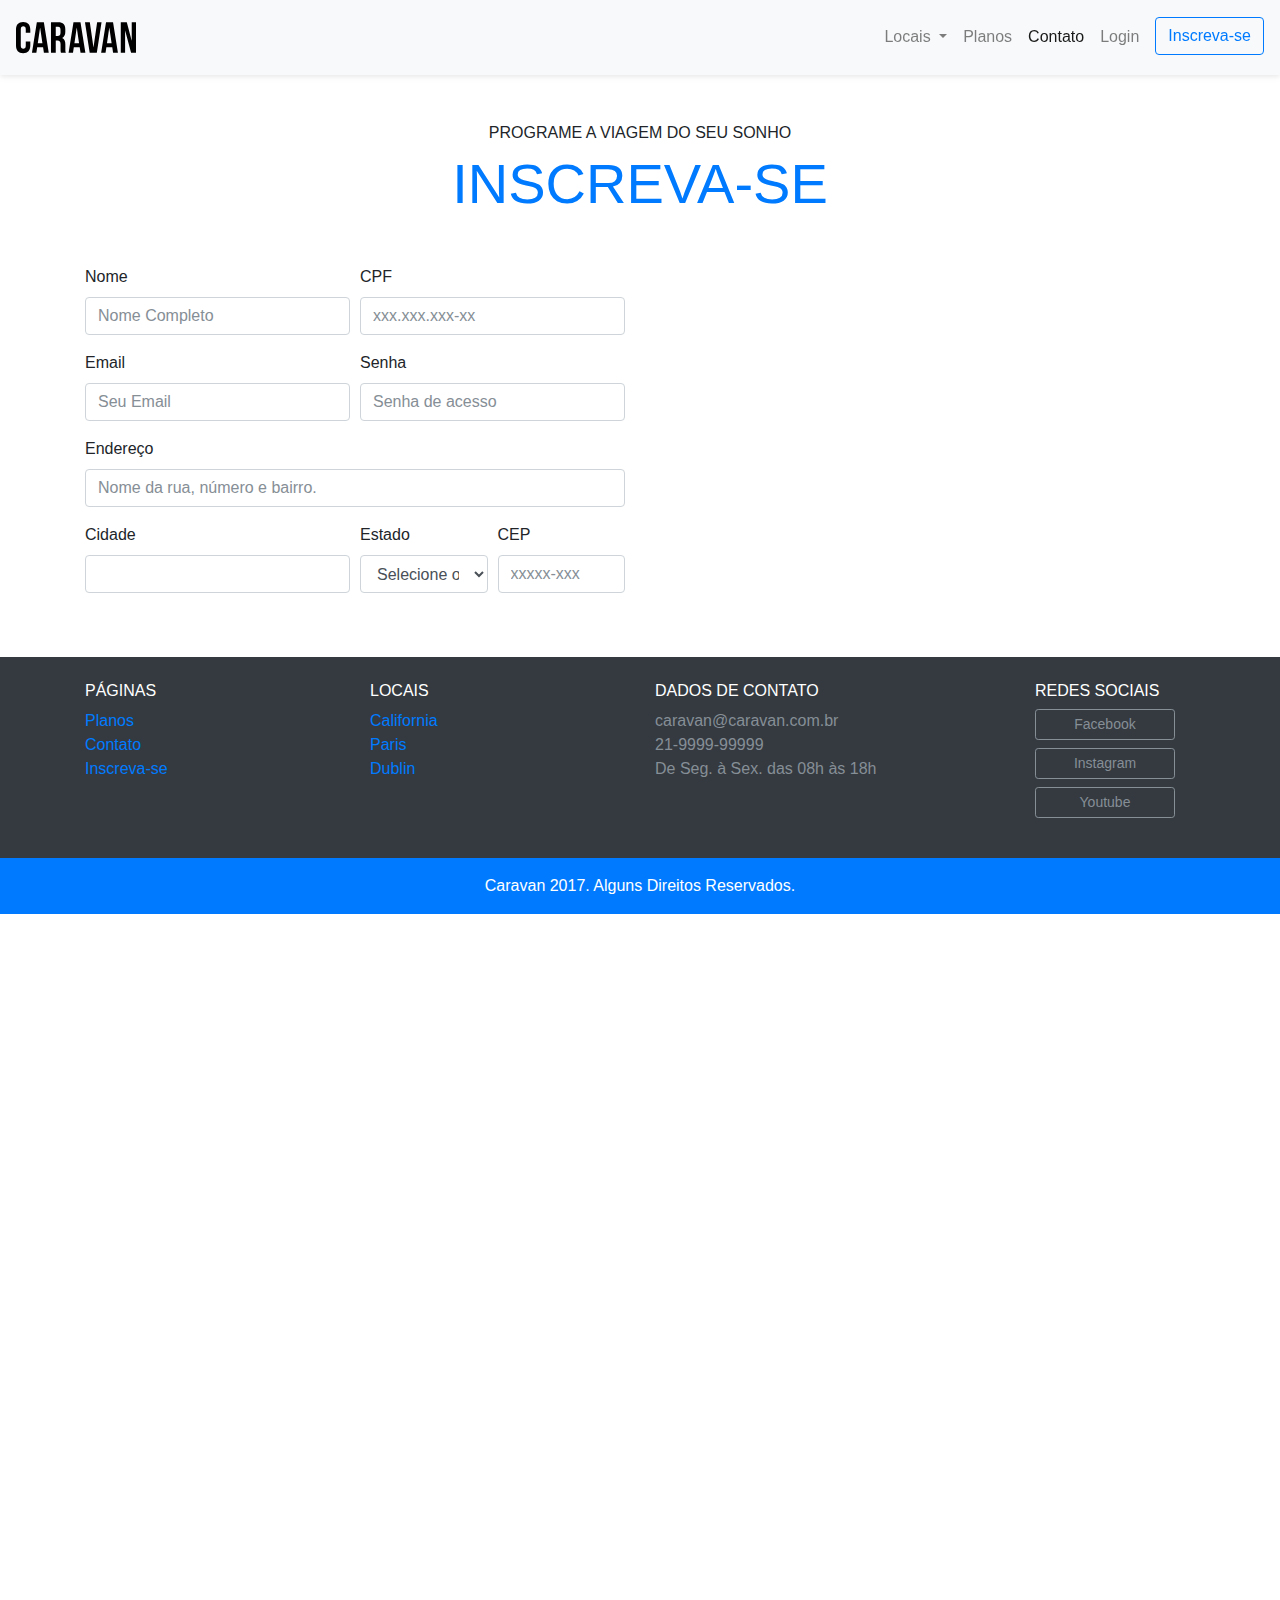
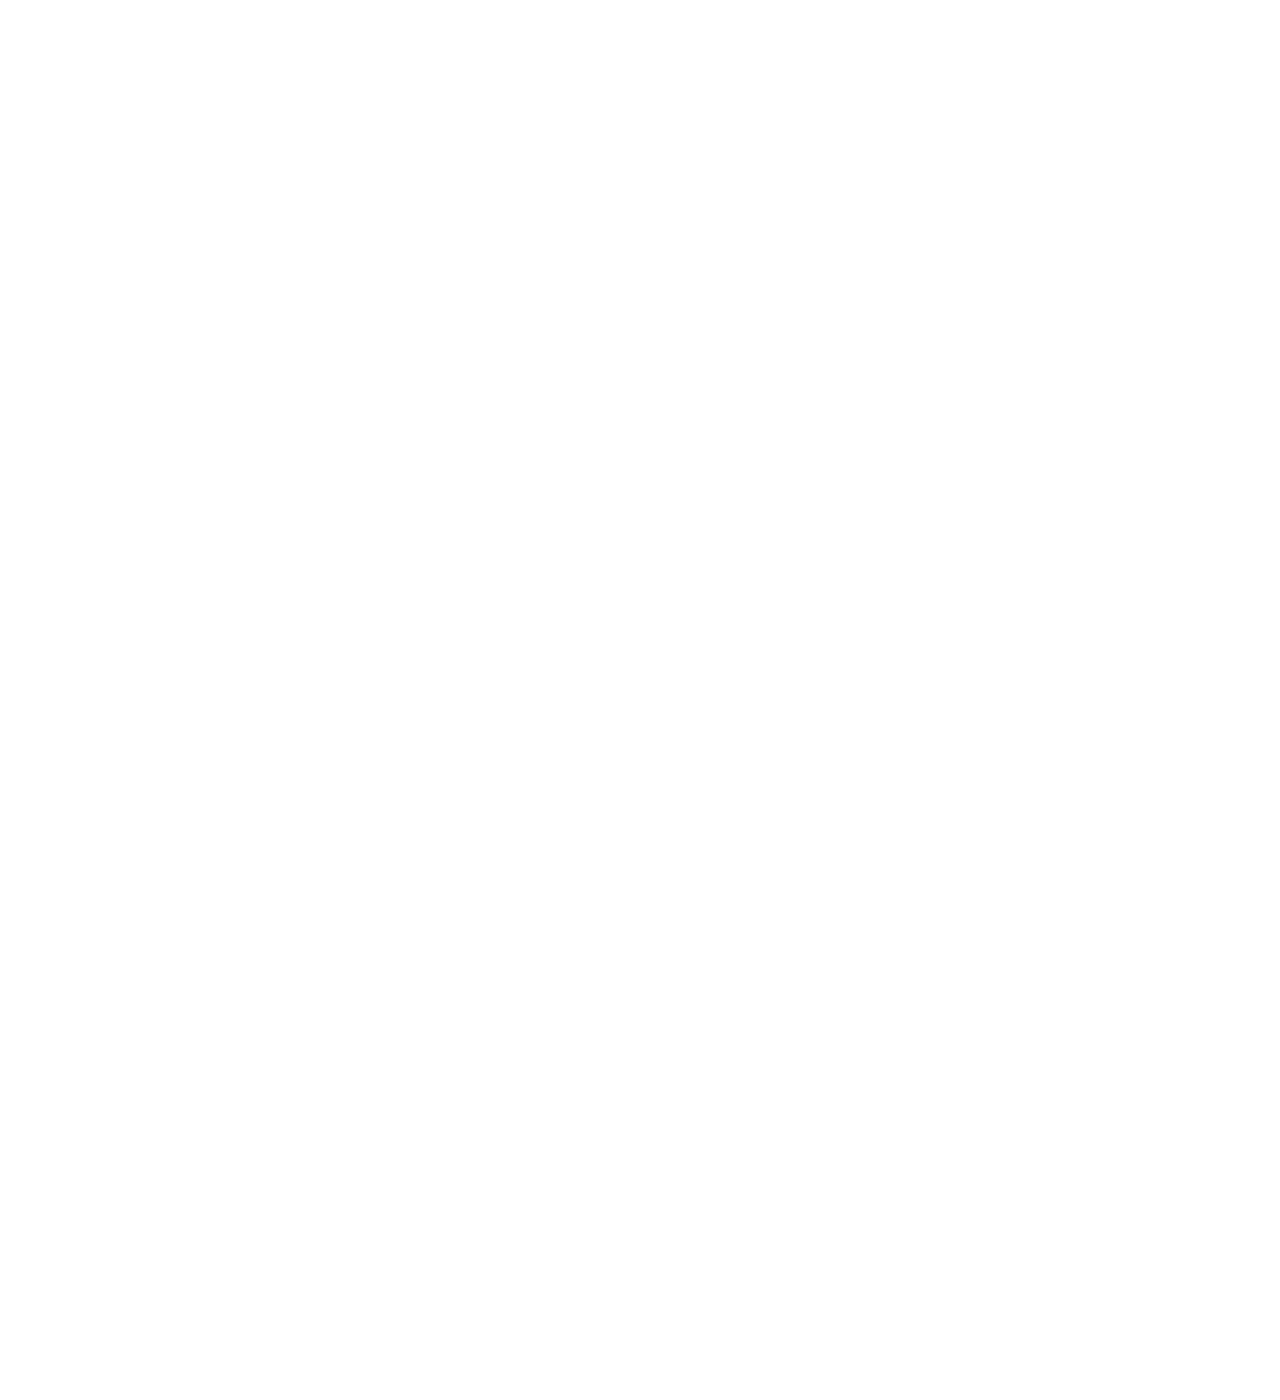
==== inscricao.html @ 4ceb15f2 "create Caravan Project files" ====
<!DOCTYPE html>
<html lang="pt-BR">
<head>
  <meta charset="UTF-8">
  <meta http-equiv="X-UA-Compatible" content="IE=edge">
  <meta name="viewport" content="width=device-width, initial-scale=1.0">
  <link rel="stylesheet" href="css/bootstrap.css">
  <link rel="stylesheet" href="css/style.css">
  <title>Caravan - Inscrição</title>
</head>
  <body>
    <!-- modal -->
    <!-- id modalLogin tem que estar também no botão que será utilizado para abrir o modal -->
    <div class="modal fade" id="modalLogin" tabindex="-1" role="dialog" aria-labelledby="modalLoginTitulo" aria-hidden="true">
      <div class="modal-dialog" role="document">
        <div class="modal-content">
          <div class="modal-header">
            <h5 class="modal-title" id="modalLoginTitulo">Entre na Sua Conta</h5>
            <button type="button" class="close" data-dismiss="modal" aria-label="Close">
              <span aria-hidden="true">&times;</span>
            </button>
          </div>
          <div class="modal-body">           
            <!-- form modal -->
            <form>
              <div class="form-group">
                <label for="loginEmail">Email address</label>
                <input type="email" class="form-control" id="loginEmail" aria-describedby="emailHelp" >
                <!-- mensagem q aparece abaixo do campo de email, uma frase. -->
                <!-- <small id="emailHelp" class="form-text text-muted">We'll never share your email with anyone else.</small> --> 
              </div>
              <div class="form-group">
                <label for="loginSenha">Senha</label>
                <input type="password" class="form-control" id="loginSenha" >
              </div>
              
              <button type="submit" class="btn btn-primary">Entrar na Conta</button>
              <small class="form-text text-muted">Esqueceu a senha? <a href="http://">Clique aqui</a></small>
            </form>
            <!-- fim form modal -->
          </div>          
        </div>
      </div>
    </div>
    <!-- fecha modal -->
    
    <header>

      <nav class="navbar navbar-expand-md navbar-light bg-light fixed-top py-3 box-shadow">
        <a href="index.html" class="navbar-brand">
          <img src="img/caravan.svg" alt="Caravan">
        </a>
        
        <button class="navbar-toggler" type="button" data-toggle="collapse" data-target="#navbarSupportedContent" aria-controls="navbarSupportedContent" aria-expanded="false" aria-label="Abrir Navegação">
          <span class="navbar-toggler-icon"></span>
        </button>
        
        <div class="collapse navbar-collapse" id="navbarSupportedContent">
          <ul class="navbar-nav ml-auto">
            <li class="nav-item dropdown">

              <a class="nav-link dropdown-toggle" href="#" id="navbarDropdown" role="button" data-toggle="dropdown" aria-haspopup="true" aria-expanded="false">Locais                
              </a>
              <div class="dropdown-menu" aria-labelledby="navbarDropdown">
                <a class="dropdown-item" href="local.html">California</a>
                <a class="dropdown-item" href="local.html">Paris</a>                
                <a class="dropdown-item" href="local.html">Dublin</a>
              </div>
            </li>
            <li class="nav-item">
              <a class="nav-link" href="planos.html">Planos</a>
            </li>
            <li class="nav-item">
              <a class="nav-link active" href="contato.html">Contato</a>
            </li>
            <li class="nav-item">
              <a class="nav-link" href="#" data-toggle="modal" data-target="#modalLogin" >Login</a>
            </li>
            <li class="nav-item">
              <a class="btn btn-outline-primary ml-md-2" href="inscricao.html">Inscreva-se</a>
            </li>
          </ul>
        </div>
      </nav>

    </header>  
    
    <section class="container">
      <div class="my-5 text-center">
        <span class="h6 d-block ">PROGRAME A VIAGEM DO SEU SONHO</span>
        <h1 class="display-4 text-primary">INSCREVA-SE</h1>
      </div>
    
      <div class="row">
        <form class="col-lg-6" action="">
          <div class="form-row">
            <div class="form-group  col-md-6">
              <label for="inputNome">Nome</label>
              <input type="text" class="form-control" id="inputNome" placeholder="Nome Completo">
            </div>
            <div class="form-group col-md-6">
              <label for="inputCpf">CPF</label>
              <input type="text" class="form-control" id="inputCpf" placeholder="xxx.xxx.xxx-xx">
            </div>
            <div class="form-group col-md-6">
              <label for="inputEmail">Email</label>
              <input type="email" class="form-control" id="inputEmail" placeholder="Seu Email">
            </div>
            <div class="form-group col-md-6">
              <label for="inputSenha">Senha</label>
              <input type="password" class="form-control" id="inputSenha" placeholder="Senha de acesso">
            </div>
            <div class="form-group col-12">
              <label for="inputEndereco">Endereço</label>
              <input type="text" class="form-control" id="inputEndereco" placeholder="Nome da rua, número e bairro.">
            </div>
            <div class="form-group col-md-6">
              <label for="inputCidade">Cidade</label>
              <input type="text" class="form-control" id="inputCidade">
            </div>
            <div class="form-group col-md-3">
              <label for="inputEstado">Estado</label>
              <select id="inputCidade" class="form-control">
                <option>Selecione o Estado</option>
                <option>Rio de Janeiro</option>
                <option>Minas Gerais</option>
                <option>Espiríto Santo</option>
                <option>São Paulo</option>
              </select>
            </div>
            <div class="form-group col-md-3">
              <label for="inputCep">CEP</label>
              <input type="text" class="form-control" id="inputCep" placeholder="xxxxx-xxx" >
            </div>
          </div>
        </form>
      </div>
    </section> 


    <footer class="bg-dark text-white mt-5">
      <div class="container py-4">
        <div class="row">
          <div class="col-md-3 col-6">
            <h4 class="h6">PÁGINAS</h4>
            <ul class="list-unstyled" >
              <li><a href="planos.html">Planos</a></li>
              <li><a href="contato.html">Contato</a></li>
              <li><a href="inscricao.html">Inscreva-se</a></li>              
            </ul>
          </div>
          <div class="col-md-3 col-6">
            <h4 class="h6">LOCAIS</h4>
            <ul class="list-unstyled" >
              <li><a href="local.html">California</a></li>
              <li><a href="local.html">Paris</a></li>
              <li><a href="local.html">Dublin</a></li>              
            </ul>
          </div>
          <div class="col-md-4">
            <h4 class="h6">DADOS DE CONTATO</h4>
            <ul class="list-unstyled text-secondary">
              <li>caravan@caravan.com.br</li>
              <li>21-9999-99999</li>
              <li>De Seg. à Sex. das 08h às 18h</li>
            </ul>
          </div>
          <div class="col-md-2">
            <h4 class="h6">REDES SOCIAIS</h4>
            <ul class="list-unstyled">
              <li><a style="max-width: 140px"  href="#" class="btn btn-outline-secondary btn-sm mb-2 btn-block">Facebook</a></li>
              <li><a style="max-width: 140px"  href="#" class="btn btn-outline-secondary btn-sm  mb-2 btn-block">Instagram</a></li>
              <li><a style="max-width: 140px" href="#" class="btn btn-outline-secondary btn-sm  mb-2 btn-block">Youtube</a></li>
            </ul>
          </div>
        </div>
      </div>
      <div class="bg-primary text-center py-3">
        <p class="mb-0">Caravan 2017. Alguns Direitos Reservados.</p>
      </div>
    </footer>
    
    <script type="text/javascript" src="js/jquery-3.2.1.slim.min.js"></script>
    <script type="text/javascript" src="js/popper.min.js"></script>
    <script type="text/javascript" src="js/bootstrap.js"></script>
  </body>
</html>
---- css/style.css ----
body{
    height: 3000px;
    padding-top: 75px;
}

.box-shadow{
    box-shadow: 0 2px 4px 0 rgba( 0,0,0,.05),
                0 2px 8px 0 rgba( 0,0,0,.05);
}

#home-quote{
    background: url('../img/bg-quote.jpg') center center;
    background-size: cover;
}

@media (max-width: 767px){ /*media 1px a menos do que a do media query*/
    #home-quote .display-4{ /*aplica a classe display-4 q esta dentro do ID home-quote*/
        font-size: 2.5rem;
    }

    /*tirar menu fixo no mobile*/ 
    body{
        padding: 0px;
    }
    .fixed-top{
        position: relative;
    }
}

.lista-plano li + li { /*seleciona todo li que vem após de outro li*/
    border-top: 1px solid rgba(0,0,0,.2);
}

.lista-plano li{
    padding: 1rem;    
}
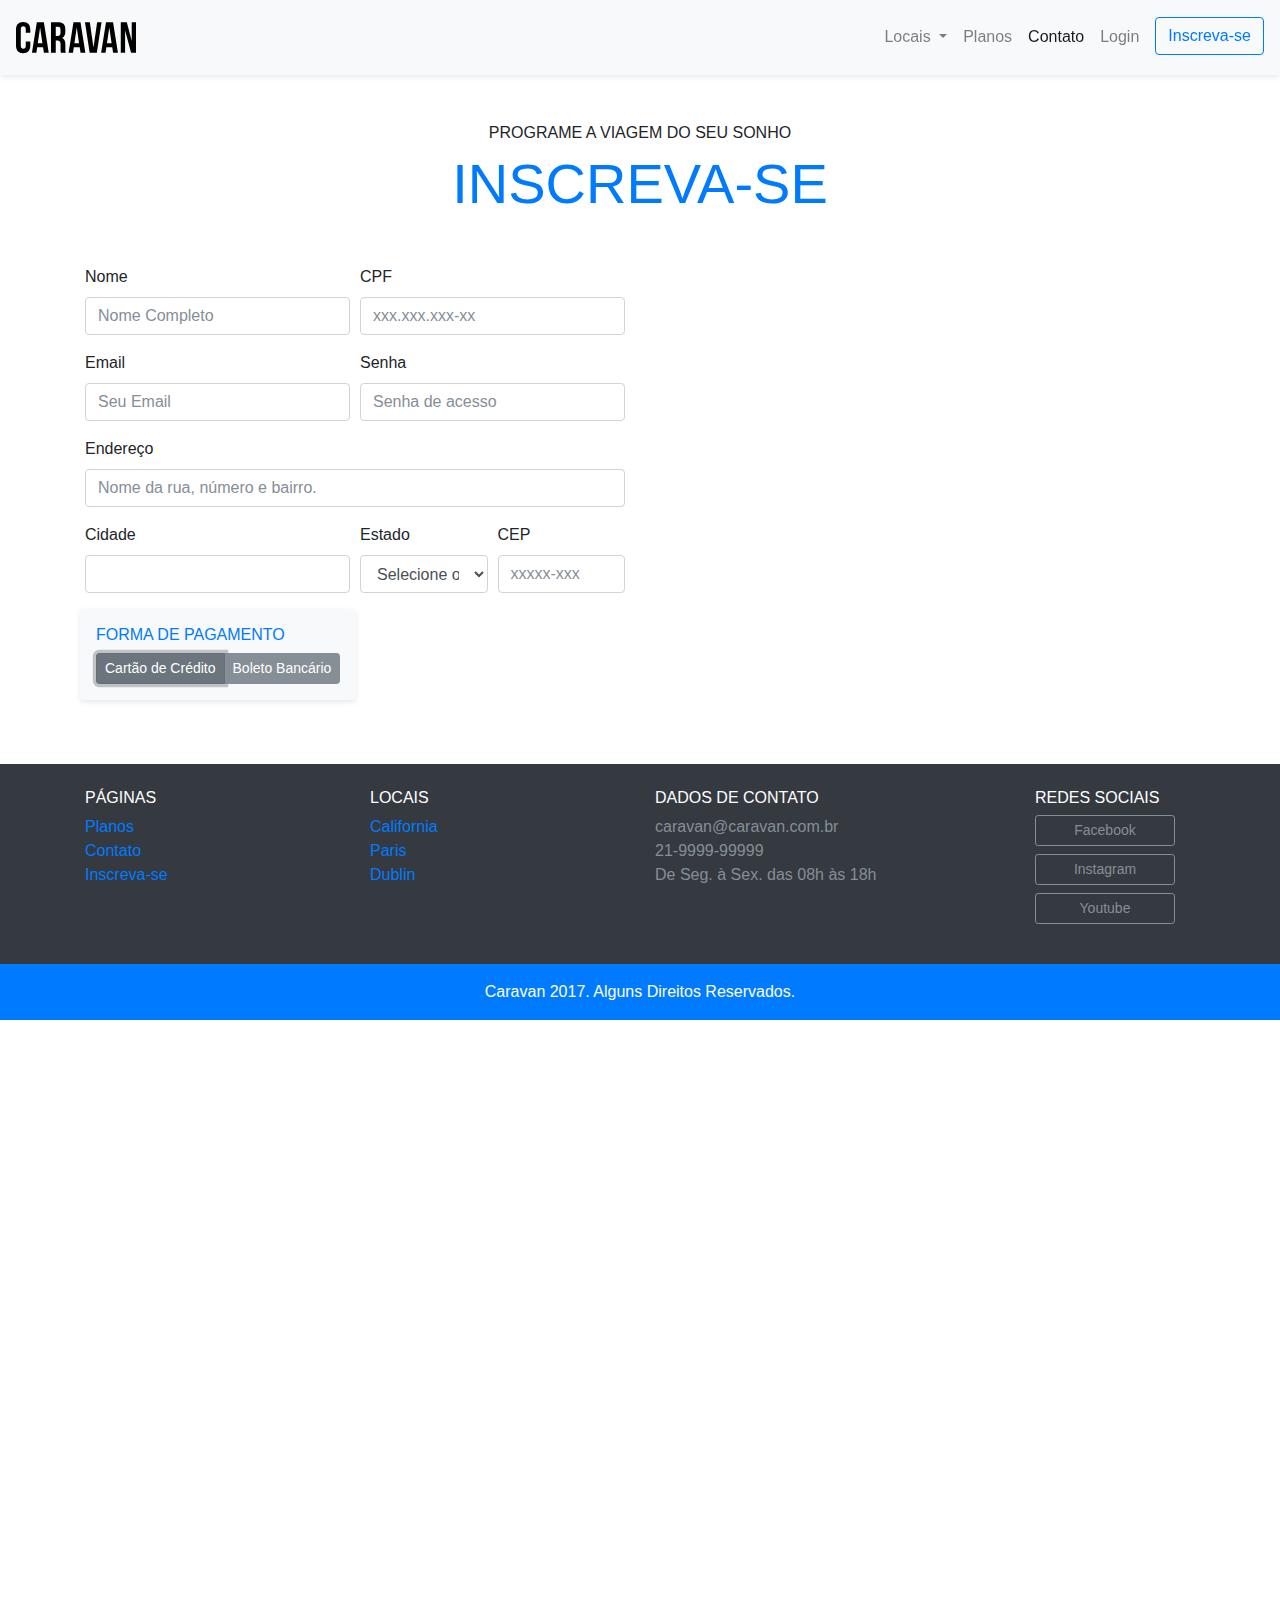
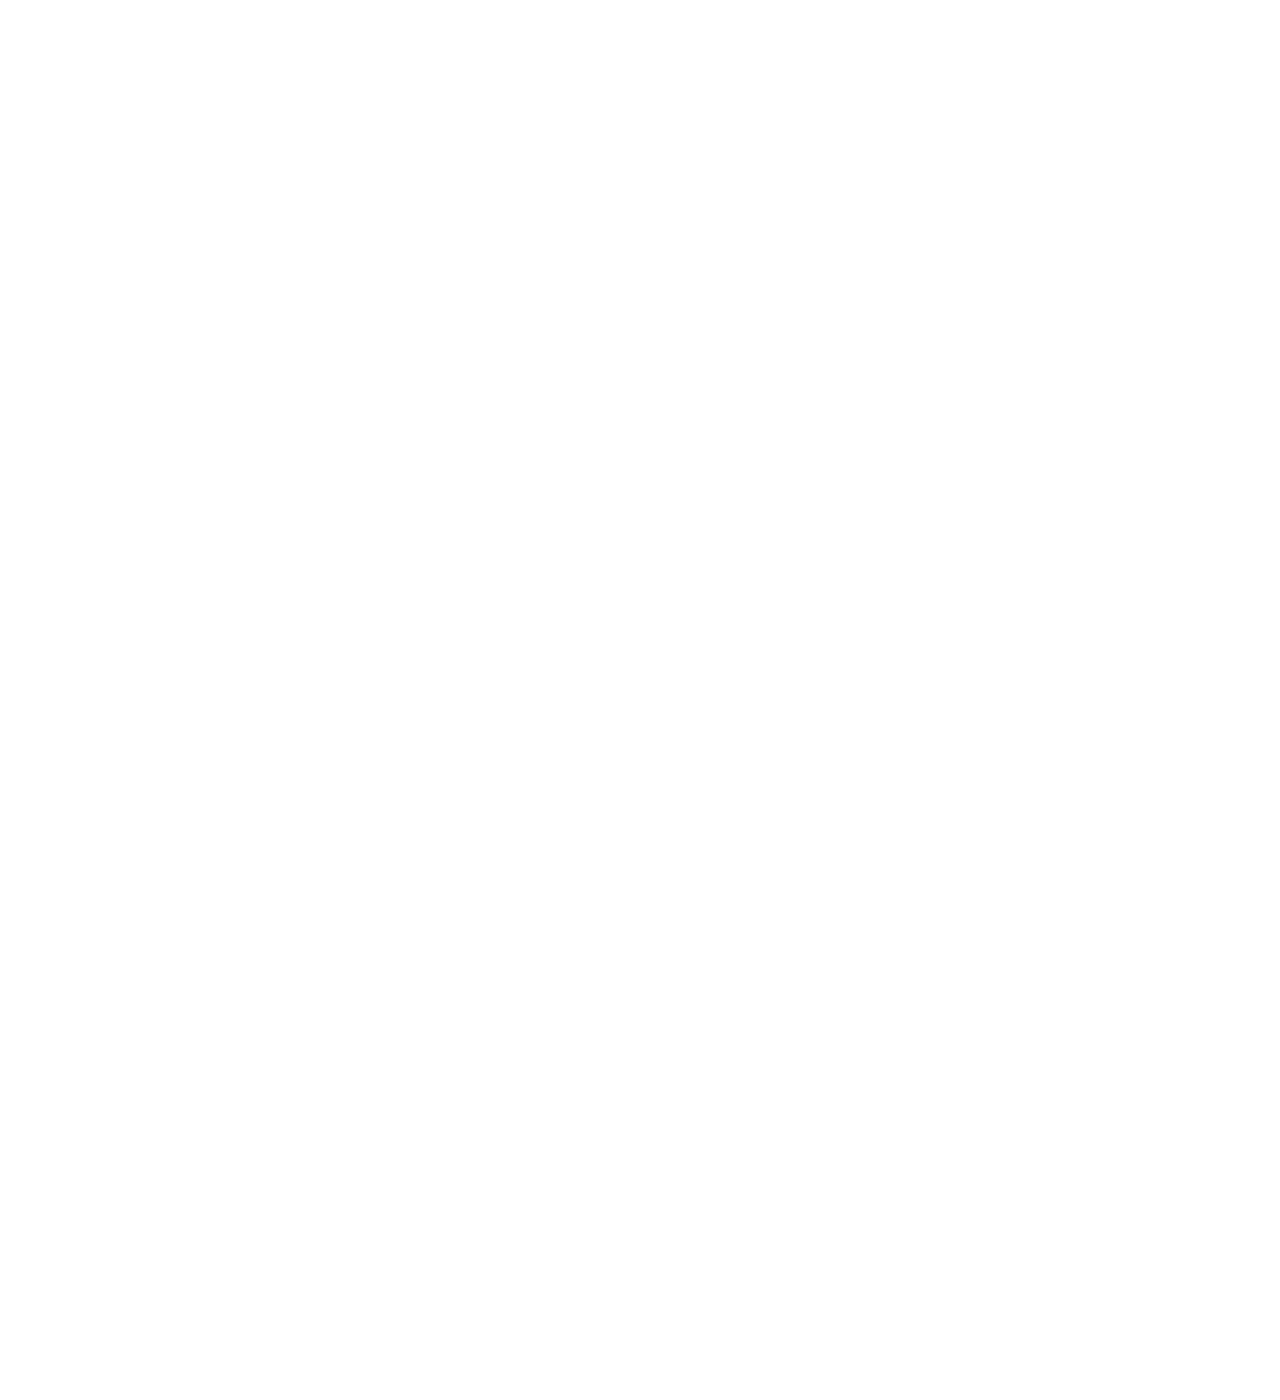
==== commit e6c485f7: "update inscricao.html" ====
--- a/inscricao.html
+++ b/inscricao.html
@@ -132,6 +132,19 @@
               <label for="inputCep">CEP</label>
               <input type="text" class="form-control" id="inputCep" placeholder="xxxxx-xxx" >
             </div>
+
+            <div class="bg-light rounded box-shadow p-3 form-group">
+              <h2 class="h6 text-primary">FORMA DE PAGAMENTO</h2>
+              <nav class="nav btn-group" id="formaPagamento" role="tablist">
+                <button type="button" class="btn btn-group btn-secondary active btn-sm" id="nav-cartao-tab" data-toggle="tab" href="#nav-cartao" role="tab" aria-controls="nav-cartao" aria-selected="true">Cartão de Crédito</button>
+                <button type="button" class="btn btn-group btn-secondary btn-sm" d="nav-boleto-tab" data-toggle="tab" href="#nav-boleto" role="tab" aria-controls="nav-boleto" aria-selected="false">Boleto Bancário</button>
+              </nav>
+              <!-- parei em 09:35 -->
+              <div class="tab-content" id="formaPagamentoConteudo">  
+                 
+              </div>
+            </div>
+
           </div>
         </form>
       </div>
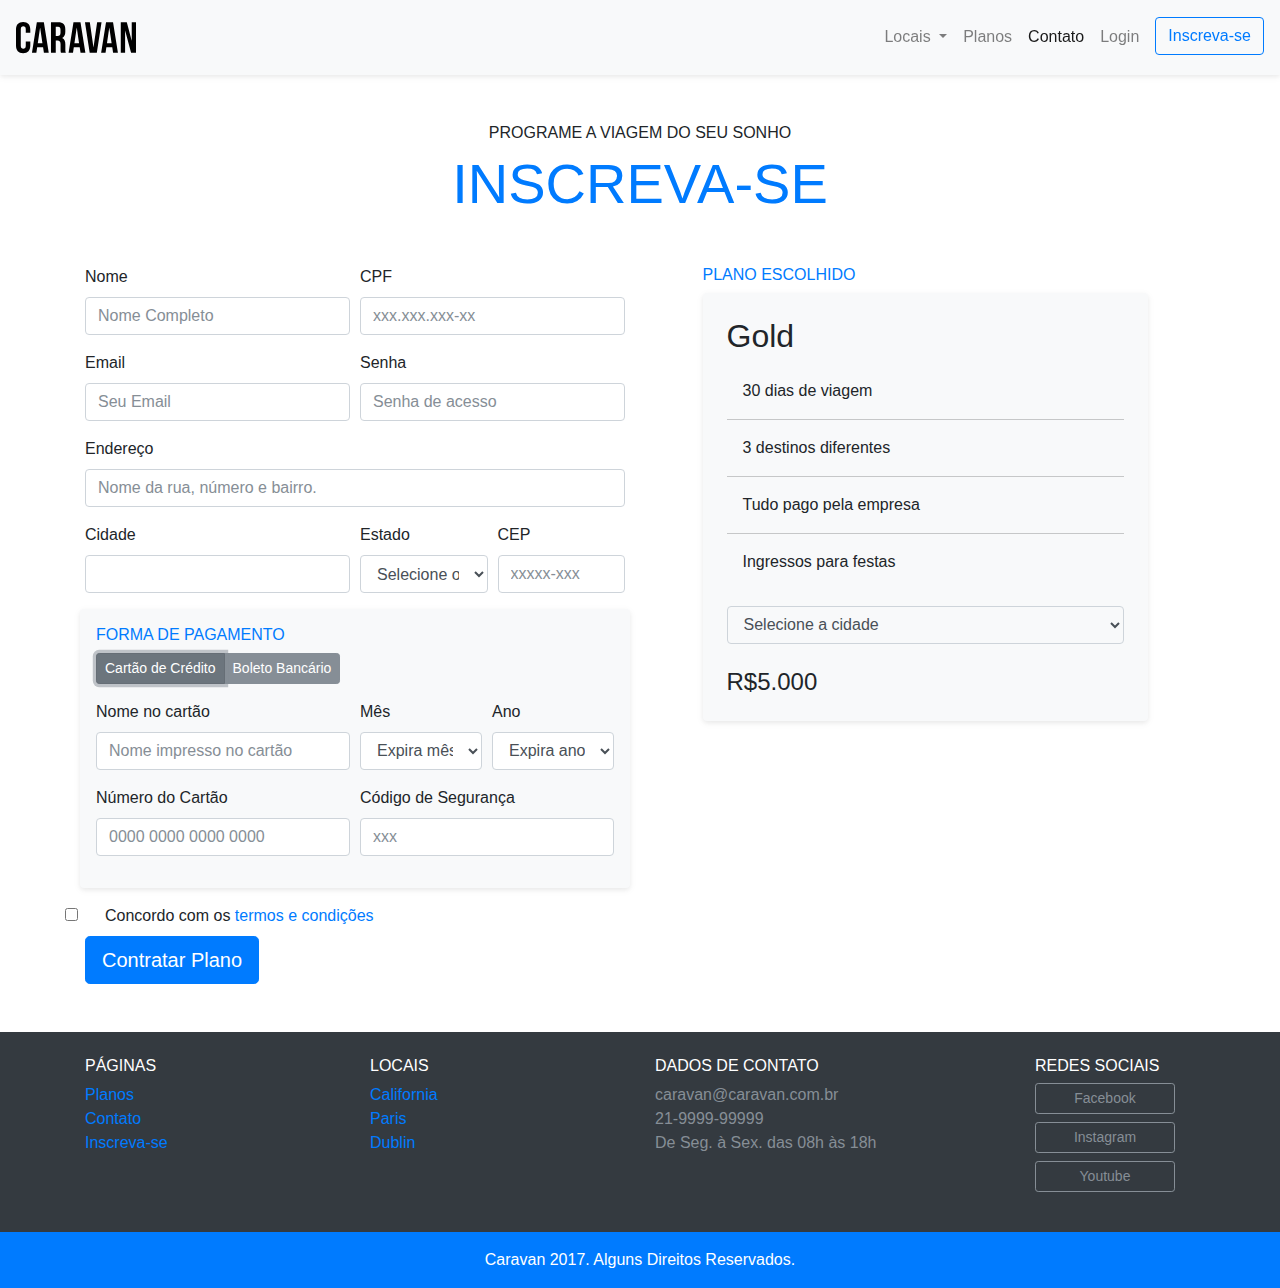
==== commit 0d583a05: "project finish" ====
--- a/inscricao.html
+++ b/inscricao.html
@@ -118,7 +118,7 @@
               <label for="inputCidade">Cidade</label>
               <input type="text" class="form-control" id="inputCidade">
             </div>
-            <div class="form-group col-md-3">
+            <div class="form-group col-md-3 col-6">
               <label for="inputEstado">Estado</label>
               <select id="inputCidade" class="form-control">
                 <option>Selecione o Estado</option>
@@ -135,18 +135,102 @@
 
             <div class="bg-light rounded box-shadow p-3 form-group">
               <h2 class="h6 text-primary">FORMA DE PAGAMENTO</h2>
-              <nav class="nav btn-group" id="formaPagamento" role="tablist">
+              <nav class="nav btn-group mb-3" id="formaPagamento" role="tablist">
                 <button type="button" class="btn btn-group btn-secondary active btn-sm" id="nav-cartao-tab" data-toggle="tab" href="#nav-cartao" role="tab" aria-controls="nav-cartao" aria-selected="true">Cartão de Crédito</button>
                 <button type="button" class="btn btn-group btn-secondary btn-sm" d="nav-boleto-tab" data-toggle="tab" href="#nav-boleto" role="tab" aria-controls="nav-boleto" aria-selected="false">Boleto Bancário</button>
               </nav>
-              <!-- parei em 09:35 -->
+              
               <div class="tab-content" id="formaPagamentoConteudo">  
-                 
-              </div>
-            </div>
-
-          </div>
+                 <div class="tab-pane fade show active" id="nav-cartao" role="tabpanel" aria-labelledby="nav-cartao-tab" >
+                  <div class="form-row">
+                    <div class="form-group col-md-6">
+                      <label for="inputNomeCartao">Nome no cartão</label>
+                      <input type="text" class="form-control" id="inputNomeCartao" placeholder="Nome impresso no cartão">
+                    </div>
+                    <div class="form-group col-md-3 col-6">
+                      <label for="inputMes">Mês</label>
+                      <select id="inputMes" class="form-control">
+                        <option>Expira mês</option>
+                        <option>01</option>
+                        <option>02</option>
+                        <option>03</option>
+                        <option>04</option>
+                        <option>05</option>
+                        <option>06</option>
+                        <option>07</option>
+                        <option>08</option>
+                        <option>09</option>
+                        <option>10</option>
+                        <option>11</option>
+                        <option>12</option>
+                      </select>
+                    </div>
+                    <div class="form-group col-md-3 col-6">
+                      <label for="inputAno">Ano</label>
+                      <select id="inputAno" class="form-control">
+                        <option>Expira ano</option>
+                        <option>2020</option>
+                        <option>2021</option>
+                        <option>2022</option>
+                        <option>2023</option>
+                        <option>2024</option>
+                        <option>2025</option>
+                        <option>2026</option>
+                        <option>2027</option>
+                        <option>2028</option>                       
+                      </select>
+                    </div>
+                    <div class="form-group col-md-6">
+                      <label for="inputNumeroCartao">Número do Cartão</label>
+                      <input type="text" class="form-control" id="inputNumeroCartao" placeholder="0000 0000 0000 0000">
+                    </div>
+                    <div class="form-group col-md-6">
+                      <label for="inputCodigoCartao">Código de Segurança</label>
+                      <input type="text" class="form-control" id="inputCodigoCartao" placeholder="xxx">
+                    </div>
+                  </div>
+                 </div>
+                 <div class="tab-pane fade" id="nav-boleto" role="tabpanel" aria-labelledby="nav-boleto-tab" >
+                  <p class="lead">Clique em contratar plano que enviaremos um boleto para seu e-mail</p>
+                 </div>
+              </div>
+            </div>
+          </div>
+          <div class="form-check">
+            <input type="checkbox" class="form-check-input" id="exampleCheck1">
+            <label class="form-check-label" for="exampleCheck1">Concordo com os <a href="#">termos e condições</a> </label>
+          </div>
+          <button type="submit" class="btn btn-primary btn-lg">Contratar Plano</button>
         </form>
+
+        <div class="col-lg-5 mx-auto order-first order-lg-1 mb-5">
+            <h2 class="h6 text-primary">PLANO ESCOLHIDO</h2>
+            <div class="bg-light rounded p-4 box-shadow">
+              <h2>Gold</h2>
+              <ul class="lista-plano list-unstyled">
+                <li>30 dias de viagem</li>
+                <li>3 destinos diferentes</li>
+                <li>Tudo pago pela empresa</li>
+                <li>Ingressos para festas</li>
+              </ul>
+              <form action="">
+                <div class="form-group">                
+                  <select class="form-control bg-light" id="inputCidades">
+                    <option>Selecione a cidade</option>
+                    <option>Califórnia</option>
+                    <option>Paris</option>
+                    <option>Dublin</option>                  
+                  </select>
+                </div>
+              </form>
+              <div class="row mt-4">
+                
+                <div class="col">
+                  <span class="h4">R$5.000</span>
+                </div>
+              </div>              
+            </div>          
+          </div>
       </div>
     </section> 
 
@@ -192,7 +276,8 @@
         <p class="mb-0">Caravan 2017. Alguns Direitos Reservados.</p>
       </div>
     </footer>
-    
+
+    <script type="text/javascript" src="app.js"></script>
     <script type="text/javascript" src="js/jquery-3.2.1.slim.min.js"></script>
     <script type="text/javascript" src="js/popper.min.js"></script>
     <script type="text/javascript" src="js/bootstrap.js"></script>
--- a/css/style.css
+++ b/css/style.css
@@ -1,5 +1,4 @@
-body{
-    height: 3000px;
+body{    
     padding-top: 75px;
 }
 
